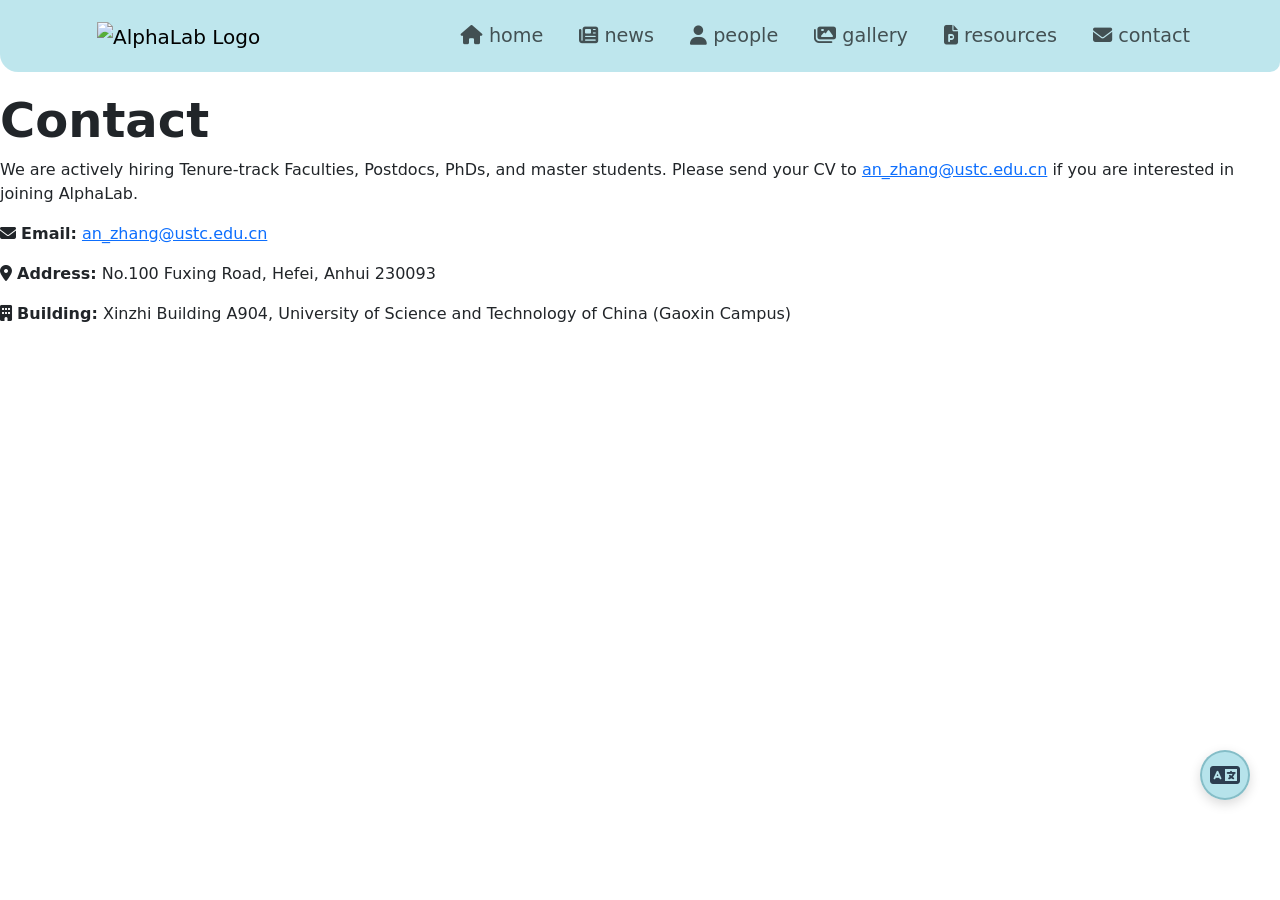
==== contact.html @ 54504d36 "update" ====
<!-- templates/base.html -->
<!DOCTYPE html>
<html lang="en">
<head>
  <meta charset="UTF-8" />
  <title>AlphaLab</title>
  <link rel="icon" href="/static/images/favicon.ico" type="image/x-icon">
  <!-- 引入 Bootstrap 5 CDN -->
  <link href="https://cdn.jsdelivr.net/npm/bootstrap@5.3.0/dist/css/bootstrap.min.css" rel="stylesheet">
  <link rel="stylesheet" href="/static/css/main.css">
  <link rel="stylesheet" href="https://cdnjs.cloudflare.com/ajax/libs/font-awesome/6.4.2/css/all.min.css">
</head>
<body>

  <!-- 导航栏 -->
  
<!-- 导航栏 -->
<nav class="navbar navbar-expand-lg fixed-top">
  <div class="container">

    <a class="navbar-brand" href="/index.html">
        <img src="/static/images/logo_.png" alt="AlphaLab Logo">
    </a>

    <button class="navbar-toggler" type="button" data-bs-toggle="collapse" data-bs-target="#navbarNav"
      aria-controls="navbarNav" aria-expanded="false" aria-label="Toggle navigation">
      <span class="navbar-toggler-icon"></span>
    </button>

    <div class="collapse navbar-collapse" id="navbarNav">
      <ul class="navbar-nav ms-auto">
        <li class="nav-item">
          <a class="nav-link" href="/index.html">
            <i class="fa-solid fa-house"></i>
            <span i18n="home">home</span>
          </a>
        </li>
        <li class="nav-item">
          <a class="nav-link" href="/news.html">
            <i class="fa-solid fa-newspaper"></i>
            <span i18n="news">news</span>
          </a>
        </li>
        <li class="nav-item">
          <a class="nav-link" href="/people.html">
            <i class="fa-solid fa-user"></i>
            <span i18n="people">people</span>
          </a>
        </li>
        <!-- <li class="nav-item">
          <a class="nav-link" href="/publications">Publications</a>
        </li> -->
        <li class="nav-item">
          <a class="nav-link" href="/gallery.html">
            <i class="fa-solid fa-images"></i>
            <span i18n="gallery">gallery</span>
          </a>
        </li>
        <li class="nav-item">
          <a class="nav-link" href="/resources.html">
            <i class="fa-solid fa-file-powerpoint"></i>
            <span i18n="resources">resources</span>
          </a>
        </li>
        <li class="nav-item">
          <a class="nav-link" href="/contact.html">
            <i class="fa-solid fa-envelope"></i>
            <span i18n="contact">contact</span>
          </a>
        </li>
      </ul>
    </div>

    <!-- <div class="nav-item">
      <div class="nav-link" id="language-toggle" data-default-lang="zh">
        <i class="fa-solid fa-language"></i>
      </div>
    </div> -->

  </div>
</nav>

<!-- 语言切换按钮 - 固定在右下角 -->
<div class="language-toggle-fixed" id="language-toggle" data-default-lang="zh">
  <i class="fa-solid fa-language"></i>
</div>
  <!-- 主体内容 -->
  <div>
    

<link rel="stylesheet" href="/static/css/contact.css">
<div class="contact-container">
    <h1 class="contact-title">Contact</h1>
    <p class="contact-description">
        We are actively hiring Tenure-track Faculties, Postdocs, PhDs, and master students. 
        Please send your CV to <a href="mailto:an_zhang@ustc.edu.cn">an_zhang@ustc.edu.cn</a> if you are interested in joining AlphaLab.
    </p>
    
    <div class="contact-info">
        <p>
            <i class="fa-solid fa-envelope"></i>
            <strong>Email:</strong> 
            <a href="mailto:an_zhang@ustc.edu.cn">an_zhang@ustc.edu.cn</a></p>
        <p>
            <i class="fa-solid fa-location-dot"></i>
            <strong>Address:</strong>
             No.100 Fuxing Road, Hefei, Anhui 230093</p>
        <p>
            <i class="fa-solid fa-building"></i>
            <strong>Building:</strong> 
            Xinzhi Building A904, University of Science and Technology of China (Gaoxin Campus)</p>
    </div>

    <!-- Embed Google Map -->
    <!-- <div id="map" style="height: 400px; width: 100%;"></div> -->
</div>

    
    
  </div>

  <!-- 引入 Bootstrap 5 JS -->
  <script src="https://cdn.jsdelivr.net/npm/bootstrap@5.3.0/dist/js/bootstrap.bundle.min.js"></script>
  <script src="/static/js/main.js"></script>
  <script>
    document.getElementById('language-toggle').addEventListener('click', function() {
      const currentLang = this.getAttribute('data-default-lang');
      const newLang = currentLang === 'zh' ? 'en' : 'zh'; // 切换语言
      this.setAttribute('data-default-lang', newLang);
      loadLanguage(newLang);
    });

    function loadLanguage(lang) {
      const language = lang === 'en' ? 'en' : 'zh';
      fetch(`/static/js/lang/${language}.json`)
        .then(response => response.json())
        .then(data => {
          document.querySelectorAll('[i18n]').forEach(element => {
            const key = element.getAttribute('i18n');
            if (data[key]) {
              element.textContent = data[key];
            }
          });
        })
        .catch(error => console.error('Error loading language file:', error));
    }

    // Load default language on page load
    document.addEventListener('DOMContentLoaded', function() {
      const defaultLang = document.getElementById('language-toggle').getAttribute('data-default-lang');
      loadLanguage(defaultLang);
    });
  </script>
</body>
</html>
---- static/css/main.css ----
:root {
    --navbar-height: 72px;
    --navbar-bg-color: rgba(174, 224, 233, 0.8);
    --navbar-hover-color: gold;
    --navbar-hover-bg-color: rgb(19, 104, 117);
    --navbar-brand-img-height: 64px;
    --navbar-link-margin-left: 20px;
    --navbar-link-font-size: 1.2rem;
    --carousel-img-hover-scale: 1.1;
    --carousel-img-blur: 1px;
    --carousel-caption-bg-color: rgba(0, 0, 0, 0.4);
    --carousel-caption-border-radius: 5px;
    --carousel-caption-padding: 10px;
}

h1 {
  font-size: 3rem !important;
  font-weight: 700 !important;
}

.page-title {
  text-align: center;
  font-weight: bold;
  text-transform: uppercase;
  color: #37ac9a;
  margin-bottom: 10px;
  display: flex;
  align-items: center;
  justify-content: center;
  margin-top: var(--navbar-height);
  height: 3.1rem;
}

.page-title .dynamic-title {
    font-size: 3rem;
    font-weight: 700;
    text-shadow: 2px 2px 4px rgba(0, 0, 0, 0.3);
}

.page-title .dynamic-title:hover {
    color: #4e72e9;
    transform: scale(1.1);
}

.navbar {
  height: var(--navbar-height);
  background-color: rgba(174, 224, 233, 0.8);
  border-radius: 0px 0px 10px 18px;
  transition: all 0.3s ease;
  position: fixed;
  top: 0; /* 默认在顶部 */
  left: 0;
  right: 0;
  z-index: 1000;
}

.navbar-nav .nav-link:hover {
  color: gold !important;
  font-weight: bold;
  background-color: rgb(19, 104, 117);
  border-radius: 10px;
}

.navbar-brand img {
  margin-left: 15px;
  height: 64px;
  margin-right: 8px;
}

.navbar-nav .nav-link {
  margin-left: 20px;
  font-size: var(--navbar-link-font-size);
}

/* 响应式导航栏 - 小屏幕设备 */
@media screen and (max-width: 767px) {
  .navbar {
      height: var(--navbar-height);
      background-color: rgba(174, 224, 233, 0.95);
      border-radius: 10px 10px 0px 0px; /* 改为顶部圆角 */
      position: fixed;
      bottom: 0; /* 小屏幕时固定在底部 */
      top: auto; /* 取消顶部定位 */
      left: 0;
      right: 0;
      z-index: 1000;
      transition: all 0.3s ease;
  }
  
  .navbar-collapse {
      position: fixed;
      bottom: -100%;
      left: 0;
      width: 100%;
      background-color: rgba(174, 224, 233, 0.95);
      padding: 2rem 1.5rem 4rem;
      box-shadow: 0 -1px 4px rgba(0, 0, 0, 0.15);
      border-radius: 1.5rem 1.5rem 0 0;
      transition: 0.3s ease;
      z-index: 1001; /* 比navbar更高的层级 */
  }
  
  .navbar-collapse.show {
      bottom: 0;
  }
  
  .navbar-nav {
      display: grid;
      grid-template-columns: repeat(3, 1fr);
      gap: 2rem;
      text-align: center;
  }
  
  .navbar-nav .nav-item {
      display: flex;
      flex-direction: column;
      align-items: center;
  }
  
  .navbar-nav .nav-link {
      display: flex;
      flex-direction: column;
      align-items: center;
      font-size: 0.875rem;
      color: #2C3E50;
      font-weight: 500;
      margin: 0;
      padding: 0.5rem;
      border-radius: 0.5rem;
      transition: all 0.3s ease;
  }
  
  .navbar-nav .nav-link i {
      font-size: 1.2rem;
      margin-bottom: 0.25rem;
  }
  
  .navbar-nav .nav-link:hover {
      color: gold !important;
      background-color: rgb(19, 104, 117);
      transform: translateY(-2px);
  }
  
  /* 显示汉堡菜单按钮 */
  .navbar-toggler {
      display: block;
      border: none;
      background: transparent;
      font-size: 1.5rem;
      color: #2C3E50;
      cursor: pointer;
      padding: 0.5rem;
  }
  
  /* 调整页面内容，避免被底部navbar遮挡 */
  body {
      padding-bottom: calc(var(--navbar-height) + 20px);
      padding-top: 20px; /* 小屏幕时减少顶部padding */
  }
  
  .page-title {
      margin-top: 20px; /* 小屏幕时减少顶部margin */
  }
}

/* 中等屏幕设备 */
@media screen and (min-width: 768px) and (max-width: 1024px) {
  .navbar {
      position: fixed;
      top: 0; /* 中等屏幕时保持在顶部 */
      bottom: auto;
      border-radius: 0px 0px 10px 18px;
  }
  
  .navbar-nav .nav-link {
      margin-left: 15px;
      font-size: 1.1rem;
  }
  
  body {
      padding-top: calc(var(--navbar-height) + 20px);
      padding-bottom: 20px;
  }
  
  .page-title {
      margin-top: calc(var(--navbar-height) + 20px);
  }
}

/* 大屏幕设备保持原有布局 */
@media screen and (min-width: 1025px) {
  .navbar {
      position: fixed;
      top: 0; /* 大屏幕时保持在顶部 */
      bottom: auto;
      border-radius: 0px 0px 10px 18px;
  }
  
  .navbar-nav .nav-link {
      margin-left: 20px;
      font-size: var(--navbar-link-font-size);
  }
  
  body {
      padding-top: calc(var(--navbar-height) + 20px);
      padding-bottom: 20px;
  }
  
  .page-title {
      margin-top: calc(var(--navbar-height) + 20px);
  }
}

/* 固定在右下角的语言切换按钮 */
.language-toggle-fixed {
  position: fixed;
  bottom: 100px; /* 距离底部100px，避免被底部navbar遮挡 */
  right: 30px;
  width: 50px;
  height: 50px;
  background-color: rgba(174, 224, 233, 0.9);
  border-radius: 50%;
  display: flex;
  align-items: center;
  justify-content: center;
  cursor: pointer;
  z-index: 999;
  box-shadow: 0 4px 12px rgba(0, 0, 0, 0.15);
  transition: all 0.3s ease;
  border: 2px solid rgba(19, 104, 117, 0.3);
}

.language-toggle-fixed:hover {
  background-color: rgba(19, 104, 117, 0.8);
  transform: translateY(-3px);
  box-shadow: 0 6px 20px rgba(0, 0, 0, 0.2);
}

.language-toggle-fixed i {
  font-size: 1.5rem;
  color: #2C3E50;
  transition: color 0.3s ease;
}

.language-toggle-fixed:hover i {
  color: gold;
}

/* 响应式调整 */
@media screen and (max-width: 767px) {
  .language-toggle-fixed {
    bottom: 90px; /* 小屏幕时稍微调整位置 */
    right: 20px;
    width: 45px;
    height: 45px;
  }
  
  .language-toggle-fixed i {
    font-size: 1.3rem;
  }
}

/* 超小屏幕的额外调整 */
@media screen and (max-width: 480px) {
  .language-toggle-fixed {
    bottom: 85px;
    right: 15px;
    width: 40px;
    height: 40px;
  }
  
  .language-toggle-fixed i {
    font-size: 1.2rem;
  }
}
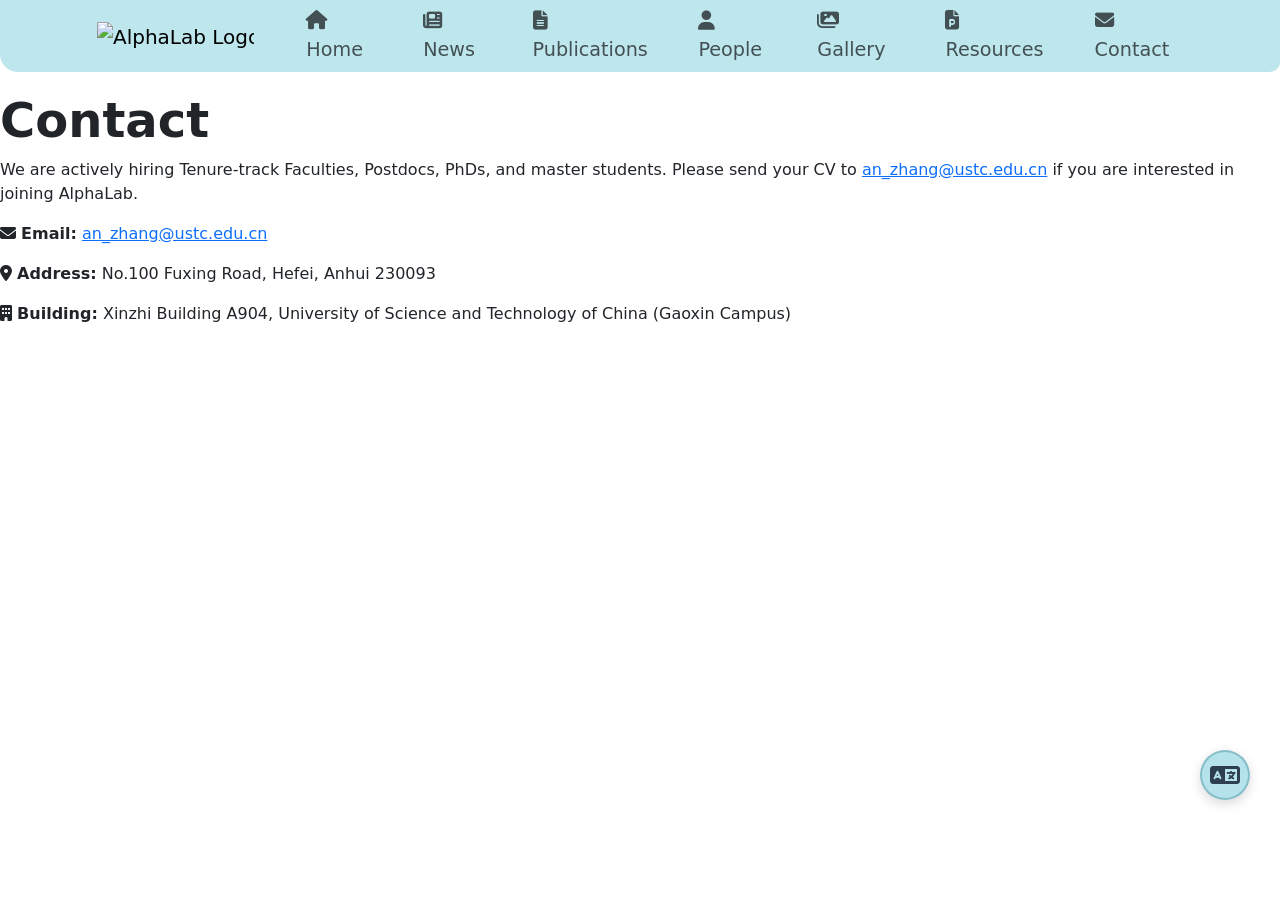
==== commit 3a90bd8e: "update" ====
--- a/contact.html
+++ b/contact.html
@@ -42,6 +42,12 @@
           </a>
         </li>
         <li class="nav-item">
+            <a class="nav-link" href="/publications.html">
+                <i class="fa-solid fa-file-alt"></i>
+                <span i18n="publications">Publications</span>
+            </a>
+        </li>
+        <li class="nav-item">
           <a class="nav-link" href="/people.html">
             <i class="fa-solid fa-user"></i>
             <span i18n="people">people</span>
@@ -81,7 +87,7 @@
 </nav>
 
 <!-- 语言切换按钮 - 固定在右下角 -->
-<div class="language-toggle-fixed" id="language-toggle" data-default-lang="zh">
+<div class="language-toggle-fixed" id="language-toggle" data-default-lang="en">
   <i class="fa-solid fa-language"></i>
 </div>
   <!-- 主体内容 -->
--- a/static/css/main.css
+++ b/static/css/main.css
@@ -27,7 +27,7 @@
   display: flex;
   align-items: center;
   justify-content: center;
-  margin-top: var(--navbar-height);
+  margin-top: 10px;
   height: 3.1rem;
 }
 
@@ -157,10 +157,6 @@
       padding-bottom: calc(var(--navbar-height) + 20px);
       padding-top: 20px; /* 小屏幕时减少顶部padding */
   }
-  
-  .page-title {
-      margin-top: 20px; /* 小屏幕时减少顶部margin */
-  }
 }
 
 /* 中等屏幕设备 */
@@ -181,10 +177,6 @@
       padding-top: calc(var(--navbar-height) + 20px);
       padding-bottom: 20px;
   }
-  
-  .page-title {
-      margin-top: calc(var(--navbar-height) + 20px);
-  }
 }
 
 /* 大屏幕设备保持原有布局 */
@@ -206,9 +198,6 @@
       padding-bottom: 20px;
   }
   
-  .page-title {
-      margin-top: calc(var(--navbar-height) + 20px);
-  }
 }
 
 /* 固定在右下角的语言切换按钮 */
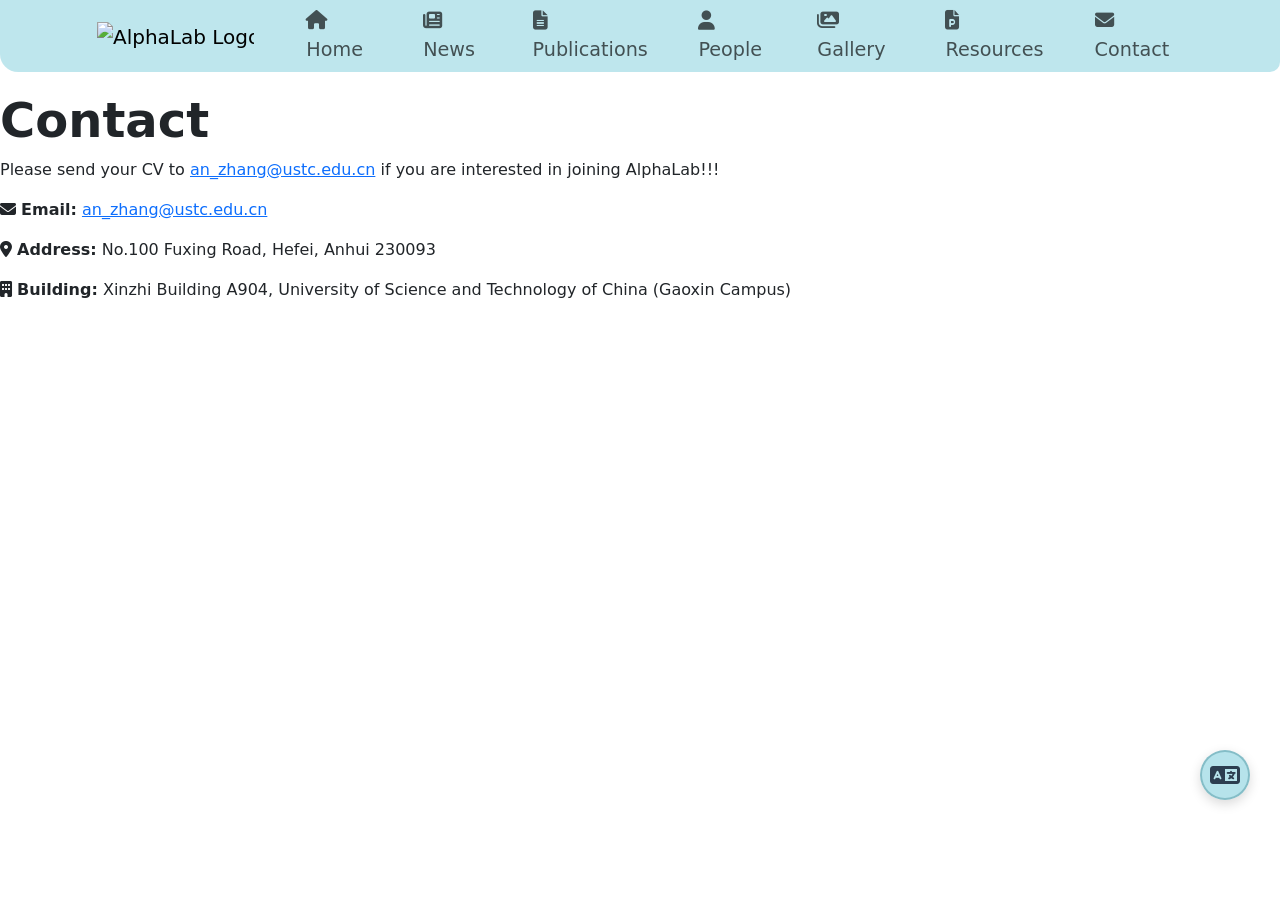
==== commit 3513a4da: "update" ====
--- a/contact.html
+++ b/contact.html
@@ -98,8 +98,8 @@
 <div class="contact-container">
     <h1 class="contact-title">Contact</h1>
     <p class="contact-description">
-        We are actively hiring Tenure-track Faculties, Postdocs, PhDs, and master students. 
-        Please send your CV to <a href="mailto:an_zhang@ustc.edu.cn">an_zhang@ustc.edu.cn</a> if you are interested in joining AlphaLab.
+        <!-- We are actively hiring Tenure-track Faculties, Postdocs, PhDs, and master students.  -->
+        Please send your CV to <a href="mailto:an_zhang@ustc.edu.cn">an_zhang@ustc.edu.cn</a> if you are interested in joining AlphaLab!!!
     </p>
     
     <div class="contact-info">
